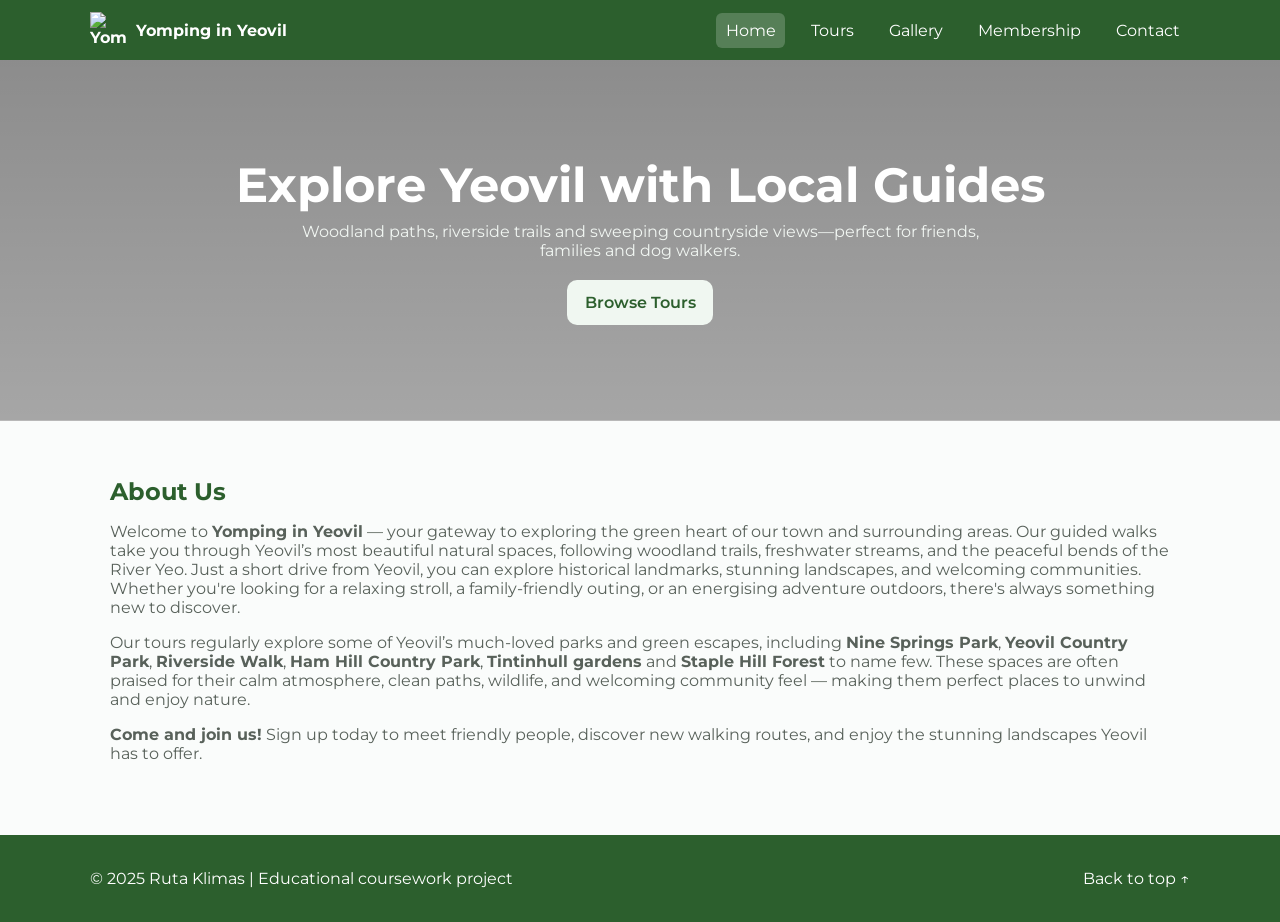
==== index.html @ f8203c6e "Add files via upload" ====
<!DOCTYPE html>
<html lang="en">
<head>
  <meta charset="utf-8" />
  <meta name="viewport" content="width=device-width, initial-scale=1" />
  <title>Yomping in Yeovil – Home</title>
  <meta name="description" content="Discover guided walking tours around Yeovil.">
  <link rel="preconnect" href="https://fonts.googleapis.com">
  <link rel="preconnect" href="https://fonts.gstatic.com" crossorigin>
  <link href="https://fonts.googleapis.com/css2?family=Montserrat:wght@400;600;700&display=swap" rel="stylesheet">
  <link rel="stylesheet" href="style.css" />
</head>
<body>
<a class="skip-link" href="#main">Skip to content</a>
<header class="site-header" role="banner">
  <div class="container header-inner">
    <a href="index.html" class="brand" aria-label="Yomping in Yeovil home">
      <img src="assets/images/Yomping_Boot_logo.png" alt="Yomping in Yeovil" class="logo" />
      <span>Yomping in Yeovil</span>
    </a>
    <nav class="main-nav" aria-label="Primary navigation" role="navigation">
      <button class="nav-toggle" aria-expanded="false" aria-controls="nav-menu">Menu</button>
      <ul id="nav-menu" class="nav-list">
        <li><a href="index.html">Home</a></li>
        <li><a href="tours_autoplay.html">Tours</a></li>
        <li><a href="gallery.html">Gallery</a></li>
        <li><a href="membership.html">Membership</a></li>
        <li><a href="contact.html">Contact</a></li>
      </ul>
    </nav>
  </div>
</header>
<main id="main" tabindex="-1">

<section class="hero" role="region" aria-label="Welcome"> <!--here to add picture-->
  <div class="container hero-inner">
    <h1>Explore Yeovil with Local Guides</h1>
    <p>Woodland paths, riverside trails and sweeping countryside views—perfect for friends, families and dog walkers.</p>
    <a class="btn btn-primary" href="tours_autoplay.html">Browse Tours</a>
  </div>
</section>
<section class="section">
  <div class="container">
    <h2>About Us</h2>
    <p>Welcome to <strong>Yomping in Yeovil</strong> — your gateway to exploring the green heart of our town and surrounding areas.
  Our guided walks take you through Yeovil’s most beautiful natural spaces, following woodland trails,
  freshwater streams, and the peaceful bends of the River Yeo. Just a short drive from Yeovil, you can explore historical landmarks, stunning landscapes, and welcoming communities. 
  Whether you're looking for a relaxing stroll,
  a family‑friendly outing, or an energising adventure outdoors, there's always something new to discover.</p>
  <p>
Our tours regularly explore some of Yeovil’s much‑loved parks and green escapes, including 
  <strong>Nine Springs Park</strong>, <strong>Yeovil Country Park</strong>, <strong>Riverside Walk</strong>, <strong>Ham Hill Country Park</strong>, 
  <strong>Tintinhull gardens</strong> and <strong>Staple Hill Forest</strong> to name few. These spaces are often praised for their calm atmosphere, clean paths,
  wildlife, and welcoming community feel — making them perfect places to unwind and enjoy nature.
</p>
<p> 
  <strong>Come and join us!</strong> Sign up today to meet friendly people, discover new walking routes,
  and enjoy the stunning landscapes Yeovil has to offer.
</p>
  </div>
</section>
</main>
<footer class="site-footer" role="contentinfo">
  <div class="container footer-inner">
    <p>© 2025 Ruta Klimas | Educational coursework project</p>
    <a href="#top" class="back-to-top">Back to top ↑</a>
  </div>
</footer>
<script>
  // Accessible mobile nav toggle + active link highlighting
  const toggle = document.querySelector('.nav-toggle');
  const menu = document.getElementById('nav-menu');
  if (toggle && menu) {
    toggle.addEventListener('click', () => {
      const expanded = toggle.getAttribute('aria-expanded') === 'true';
      toggle.setAttribute('aria-expanded', String(!expanded));
      menu.classList.toggle('open');
    });
  }
  const links = document.querySelectorAll('.nav-list a');
  links.forEach(l => {
    if (l.getAttribute('href') === location.pathname.split('/').pop()) {
      l.classList.add('active');
    }
  });
</script>
</body>
</html>
---- style.css ----
:root{
  --bg:#ffffff; --text:#1f2a1f; --muted:#58615a; --brand:#2c5f2d; --accent:#f0f7f1; --card:#ffffff; --shadow:0 6px 18px rgba(0,0,0,.08)
} /*Global CSS variables defined in :root for consistent styling*/
*{box-sizing:border-box} /*Tells browser to include padding and borders inside an element's width and height, applies to all pages*/
html{scroll-behavior:smooth} /*Smooth page scrolling*/
body{
  margin:0;
  font-family:'Montserrat', system-ui, -apple-system, Segoe UI, Roboto, Arial, sans-serif; 
  color:var(--text); background:var(--bg)}
   /*Typography, main font Montserrat, background is white, applies to all pages*/

/* Ensures footer sits at the bottom on desktop when content is short */
html, body { height: 100%; }
body { min-height: 100vh; display: flex; flex-direction: column; }

main { flex: 1; }
img{
  max-width:100%;
  display:block} 
  /*Makes all images automatically shrink to fit their box. all images automatically shrink to fit their box.*/

.container{
  max-width:1100px; 
  margin-inline:auto; 
  padding-inline:20px} 
  /*Centres the page content and keeps everything the same width across all 5 pages.*/

.muted{color:var(--muted)}

/*The hidden -Skip to content link shown only on keyboard focus*/
.skip-link{position:absolute; left:-9999px; top:auto; width:1px; height:1px; overflow:hidden}
.skip-link:focus{left:16px; top:16px; width:auto; height:auto; background:#000; color:#fff; padding:.5rem .75rem; z-index:1000}

/*Header & navigation styling. Position: sticky, the header stays visible as users scroll*/
.site-header{background:var(--brand); color:#fff; position:sticky; top:0; z-index:10} 
.header-inner{display:flex; align-items:center; justify-content:space-between; gap:1rem; padding:12px 0}
.brand{display:flex; align-items:center; gap:.6rem; color:#fff; text-decoration:none; font-weight:700}
.logo{width:36px; height:36px}

/*Mobile navigation*/
.main-nav .nav-toggle{background:#ffffff22; color:#fff; border:1px solid #ffffff55; padding:.5rem .75rem; border-radius:6px; display:none}
.nav-list{list-style:none; display:flex; gap:1rem; margin:0; padding:0}
.nav-list a{color:#fff; text-decoration:none; padding:.5rem .6rem; border-radius:6px}
.nav-list a:hover, .nav-list a:focus{background:#ffffff22}
.nav-list a.active{background:#ffffff33}
@media (max-width:780px){
  .main-nav .nav-toggle{display:inline-block}
  .nav-list{position:absolute; right:20px; top:64px; background:var(--brand); flex-direction:column; padding:10px; border-radius:10px; box-shadow:var(--shadow); display:none}
  .nav-list.open{display:flex}
}
/*Hero section styling*/
.hero {
  background-image:
    linear-gradient(
      180deg,
      rgba(0,0,0,0.45),
      rgba(0,0,0,0.35)
    ),
    url("assets/images/sheep.jpg");
  background-size: cover;
  background-position: 60% center;
  background-repeat: no-repeat;
  color: #fff;
}
.hero-inner{padding:96px 0; text-align:center}
.hero h1{font-size:clamp(1.8rem, 2.8vw + 1rem, 3rem); margin:0 0 .5rem}
.hero p{max-width:720px; margin:0 auto 1.25rem; color:#f1f6f2}

/*Buttons, their shape, primary button colour, hover behaviour*/
.btn{display:inline-block; border:0; border-radius:10px; padding:.8rem 1.1rem; text-decoration:none; font-weight:600}
.btn-primary{background:var(--accent); color:var(--brand)}
.btn-primary:hover{background:#e3efe5}

/*Page Section Consistency, .section class ensures clean, vertical spacing, alternating backgrounds for readability*/
.section{padding:56px 0} 
.section:nth-of-type(even){background:#fafcfb}
.section h1,.section h2{color:var(--brand); margin:0 0 .75rem}
.section p{color:var(--muted)}

/*Cards, tour cards, gallery cards*/
.cards{display:grid; grid-template-columns:repeat(3, 1fr); gap:20px}
/*Tour cards in tours_autoplay.html*/

.card{background:var(--card); 
  border-radius:14px; 
  box-shadow:var(--shadow); 
  overflow:hidden; 
  display:flex; 
  flex-direction:column}
  /*Additional cards in gallery.html*/
  
.card img {
  width:100%;
  aspect-ratio:16 / 9;
  object-fit:cover;
}

.card-body{padding:16px}
.card h3{margin:0 0 .4rem}
.card .price{font-weight:700; color:var(--brand)}

/*Media Grid: 2 column layout for video + photos (gallery page)*/
@media (max-width:900px){.cards{grid-template-columns:repeat(2, 1fr)}}
@media (max-width:620px){.cards{grid-template-columns:1fr}}
.media-grid{display:grid; grid-template-columns:1fr 1fr; gap:20px; align-items:start}
.video-wrapper video{width:100%; border-radius:12px; box-shadow:var(--shadow)}
.media-image{border-radius:12px; box-shadow:var(--shadow)}
@media (max-width:780px){.media-grid{grid-template-columns:1fr}}
.benefits{display:grid; gap:.4rem; padding-left:1.25rem}

/*Booking Page, input styles, focus outline, 2 column responsive grid, HTML location contact.html*/
.form{margin-top:.5rem}
.form .grid{display:grid; grid-template-columns:repeat(2, 1fr); gap:16px}
.field{display:flex; flex-direction:column; gap:.35rem}
label{font-weight:600}
input, select, textarea{padding:.7rem .8rem; border:1px solid #dce3dc; border-radius:10px; font:inherit}
input:focus, select:focus, textarea:focus{outline:3px solid #cfe7d3; border-color:#b8d6bf}
.form-help{color:var(--muted); margin:0 0 .75rem}

/*Footer Styling, footer layout, text and spacing, hover underline. HTML location <footer class="site-footer">*/
.site-footer{background:var(--brand); color:#fff}
.footer-inner{display:flex; align-items:center; justify-content:space-between; gap:1rem; padding:18px 0}
.footer-inner a{color:#fff}
.back-to-top{text-decoration:none}
.back-to-top:hover{text-decoration:underline}

/* Tours carousel section, carousel container, buttons and transitions. HTML location tours_autoplay.html and gallery.html */
.carousel { position: relative; }
.carousel-cards {
  display: grid;
  grid-auto-flow: column;
  grid-auto-columns: calc((100% - 40px) / 3);
  gap: 20px;
  overflow-x: auto;
  padding-bottom: 8px;
  scroll-snap-type: x mandatory;
  -webkit-overflow-scrolling: touch;
}
.carousel-cards .card { scroll-snap-align: start; }
@media (max-width: 900px) {
  .carousel-cards { grid-auto-columns: calc((100% - 20px) / 2); }
}
@media (max-width: 620px) {
  .carousel-cards { grid-auto-columns: 100%; }
}
.carousel-btn {
  position: absolute;
  top: 50%;
  transform: translateY(-50%);
  z-index: 2;
  width: 40px; height: 40px;
  border: 0;
  border-radius: 999px;
  background: var(--accent);
  color: var(--brand);
  box-shadow: var(--shadow);
  font-size: 22px; font-weight: 700;
  line-height: 40px; text-align: center;
  cursor: pointer;
}
.carousel-btn:hover, .carousel-btn:focus {
  background: #e3efe5;
  outline: 3px solid #cfe7d3;
}
.carousel-btn.prev { left: -6px; }
.carousel-btn.next { right: -6px; }
@media (max-width: 480px) {
  .carousel-btn { width: 36px; height: 36px; font-size: 20px; line-height: 36px; }
}
.carousel-cards { transition: opacity 200ms ease; }
.carousel-cards.is-fading { opacity: 0; }
@media (prefers-reduced-motion: reduce) {
  .carousel-cards { transition: none; }
}
/* Tours carousel ends */

/* Gallery Photo Carousel */
.carousel { position: relative; }

/* Viewport: masks overflow; focusable for keyboard users */
.carousel-viewport {
  overflow: hidden;
  border-radius: 12px;
  box-shadow: var(--shadow);
  outline: 0;
}

/* Track: horizontal filmstrip */
.carousel-track {
  display: grid;
  grid-auto-flow: column;
  grid-auto-columns: 100%;
  gap: 0;
  margin: 0;
  padding: 0;
  list-style: none;
  scroll-snap-type: x mandatory;
  overflow-x: auto;
  -webkit-overflow-scrolling: touch;
  scroll-behavior: smooth;
}

/* Slides fill the viewport width */
.carousel-slide { position: relative; scroll-snap-align: start; width: 100%; aspect-ratio: 16 / 9; max-height: 520px; overflow: hidden;}
.carousel-slide img { display: block; width: 100%; height:100%; object-fit: cover; object-position: center; }

/* Reusing .carousel-btn look */
.carousel-btn {
  position: absolute;
  top: 50%;
  transform: translateY(-50%);
  z-index: 2;
  width: 40px; height: 40px;
  border: 0; border-radius: 999px;
  background: var(--accent); color: var(--brand);
  box-shadow: var(--shadow);
  font-size: 22px; font-weight: 700;
  line-height: 40px; text-align: center;
  cursor: pointer;
}
.carousel-btn:hover, .carousel-btn:focus {
  background: #e3efe5;
  outline: 3px solid #cfe7d3;
}
.carousel-btn.prev { left: 10px; }
.carousel-btn.next { right: 10px; }
@media (max-width: 480px) {
  .carousel-btn { width: 36px; height: 36px; font-size: 20px; line-height: 36px; }
}

/* Pagination dots */
.carousel-dots {
  display: flex; gap: 8px; justify-content: center; align-items: center;
  margin-top: 10px;
}
.carousel-dots [role="tab"] {
  width: 10px; height: 10px; border-radius: 999px;
  border: 2px solid var(--brand); background: transparent;
  padding: 0; cursor: pointer;
}
.carousel-dots [role="tab"][aria-selected="true"] { background: var(--brand); }
.carousel-dots [role="tab"]:focus-visible {
  outline: 3px solid #cfe7d3; outline-offset: 2px;
}

/* Optional: subtle fade if JS toggles it */
.carousel-viewport.is-fading .carousel-track { transition: opacity 180ms ease; opacity: 0.85; }
@media (prefers-reduced-motion: reduce) {
  .carousel-track { scroll-behavior: auto; }
  .carousel-viewport.is-fading .carousel-track { transition: none; opacity: 1; }
}
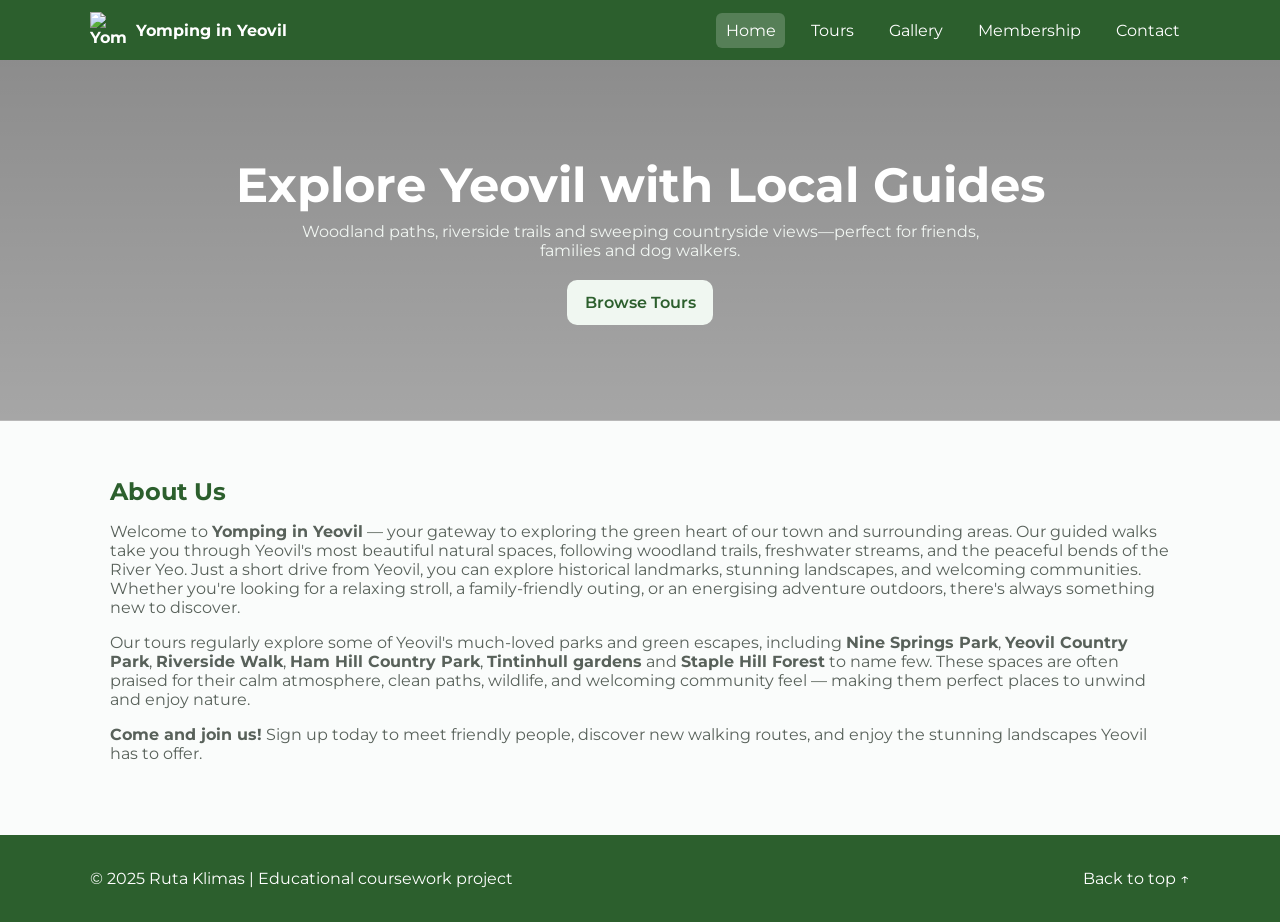
==== commit 1259340a: "Update image paths to use images folder" ====
--- a/index.html
+++ b/index.html
@@ -15,7 +15,7 @@
 <header class="site-header" role="banner">
   <div class="container header-inner">
     <a href="index.html" class="brand" aria-label="Yomping in Yeovil home">
-      <img src="assets/images/Yomping_Boot_logo.png" alt="Yomping in Yeovil" class="logo" />
+      <img src="images/Yomping_Boot_Logo.png" alt="Yomping in Yeovil" class="logo" />
       <span>Yomping in Yeovil</span>
     </a>
     <nav class="main-nav" aria-label="Primary navigation" role="navigation">
@@ -43,12 +43,12 @@
   <div class="container">
     <h2>About Us</h2>
     <p>Welcome to <strong>Yomping in Yeovil</strong> — your gateway to exploring the green heart of our town and surrounding areas.
-  Our guided walks take you through Yeovil’s most beautiful natural spaces, following woodland trails,
+  Our guided walks take you through Yeovil's most beautiful natural spaces, following woodland trails,
   freshwater streams, and the peaceful bends of the River Yeo. Just a short drive from Yeovil, you can explore historical landmarks, stunning landscapes, and welcoming communities. 
   Whether you're looking for a relaxing stroll,
   a family‑friendly outing, or an energising adventure outdoors, there's always something new to discover.</p>
   <p>
-Our tours regularly explore some of Yeovil’s much‑loved parks and green escapes, including 
+Our tours regularly explore some of Yeovil's much‑loved parks and green escapes, including 
   <strong>Nine Springs Park</strong>, <strong>Yeovil Country Park</strong>, <strong>Riverside Walk</strong>, <strong>Ham Hill Country Park</strong>, 
   <strong>Tintinhull gardens</strong> and <strong>Staple Hill Forest</strong> to name few. These spaces are often praised for their calm atmosphere, clean paths,
   wildlife, and welcoming community feel — making them perfect places to unwind and enjoy nature.
@@ -85,4 +85,4 @@
   });
 </script>
 </body>
-</html>
+</html>
